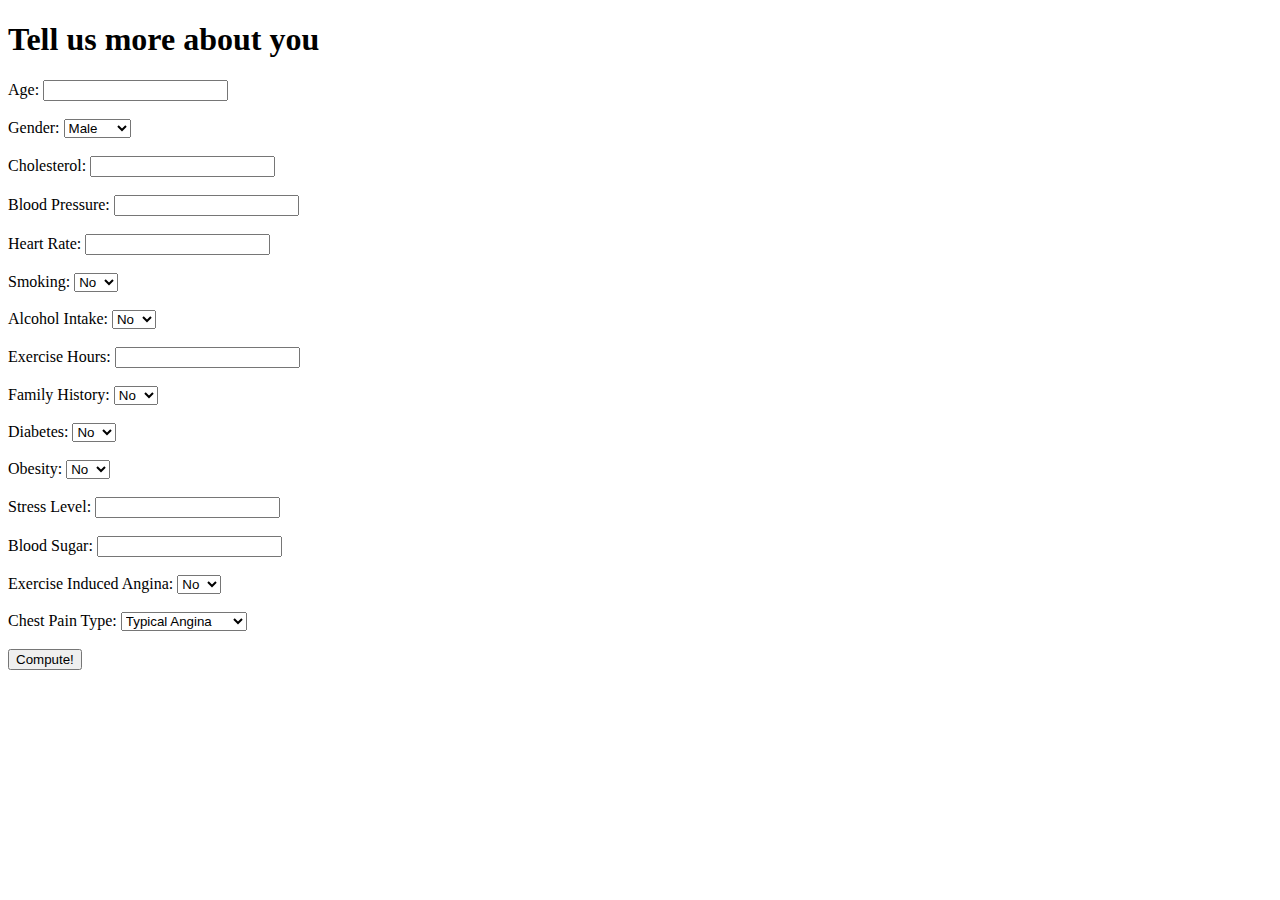
==== templates/assess.html @ 729bae67 "initial commit" ====
<!DOCTYPE html>
<html lang="en">
<head>
    <meta charset="UTF-8">
    <meta name="viewport" content="width=device-width, initial-scale=1.0">
    <title>Heart Disease Assessment</title>
</head>
<body>
    <h1>Tell us more about you</h1>
    <form action="/results" method="POST">
        <label for="age">Age:</label>
        <input type="number" id="age" name="age" required><br><br>

        <label for="gender">Gender:</label>
        <select id="gender" name="gender" required>
            <option value="Male">Male</option>
            <option value="Female">Female</option>
        </select><br><br>

        <label for="cholesterol">Cholesterol:</label>
        <input type="number" id="cholesterol" name="cholesterol" required><br><br>

        <label for="blood_pressure">Blood Pressure:</label>
        <input type="number" id="blood_pressure" name="blood_pressure" required><br><br>

        <label for="heart_rate">Heart Rate:</label>
        <input type="number" id="heart_rate" name="heart_rate" required><br><br>

        <label for="smoking">Smoking:</label>
        <select id="smoking" name="smoking" required>
            <option value="No">No</option>
            <option value="Yes">Yes</option>
        </select><br><br>

        <label for="alcohol">Alcohol Intake:</label>
        <select id="alcohol" name="alcohol" required>
            <option value="No">No</option>
            <option value="Yes">Yes</option>
        </select><br><br>

        <label for="exercise">Exercise Hours:</label>
        <input type="number" id="exercise" name="exercise" required><br><br>

        <label for="family_history">Family History:</label>
        <select id="family_history" name="family_history" required>
            <option value="No">No</option>
            <option value="Yes">Yes</option>
        </select><br><br>

        <label for="diabetes">Diabetes:</label>
        <select id="diabetes" name="diabetes" required>
            <option value="No">No</option>
            <option value="Yes">Yes</option>
        </select><br><br>

        <label for="obesity">Obesity:</label>
        <select id="obesity" name="obesity" required>
            <option value="No">No</option>
            <option value="Yes">Yes</option>
        </select><br><br>

        <label for="stress_level">Stress Level:</label>
        <input type="number" id="stress_level" name="stress_level" required><br><br>

        <label for="blood_sugar">Blood Sugar:</label>
        <input type="number" id="blood_sugar" name="blood_sugar" required><br><br>

        <label for="angina">Exercise Induced Angina:</label>
        <select id="angina" name="angina" required>
            <option value="No">No</option>
            <option value="Yes">Yes</option>
        </select><br><br>

        <label for="chest_pain">Chest Pain Type:</label>
        <select id="chest_pain" name="chest_pain" required>
            <option value="Typical Angina">Typical Angina</option>
            <option value="Atypical Angina">Atypical Angina</option>
            <option value="Non-Anginal Pain">Non-Anginal Pain</option>
            <option value="Asymptomatic">Asymptomatic</option>
        </select><br><br>

        <button type="submit">Compute!</button>
    </form>
</body>
</html>
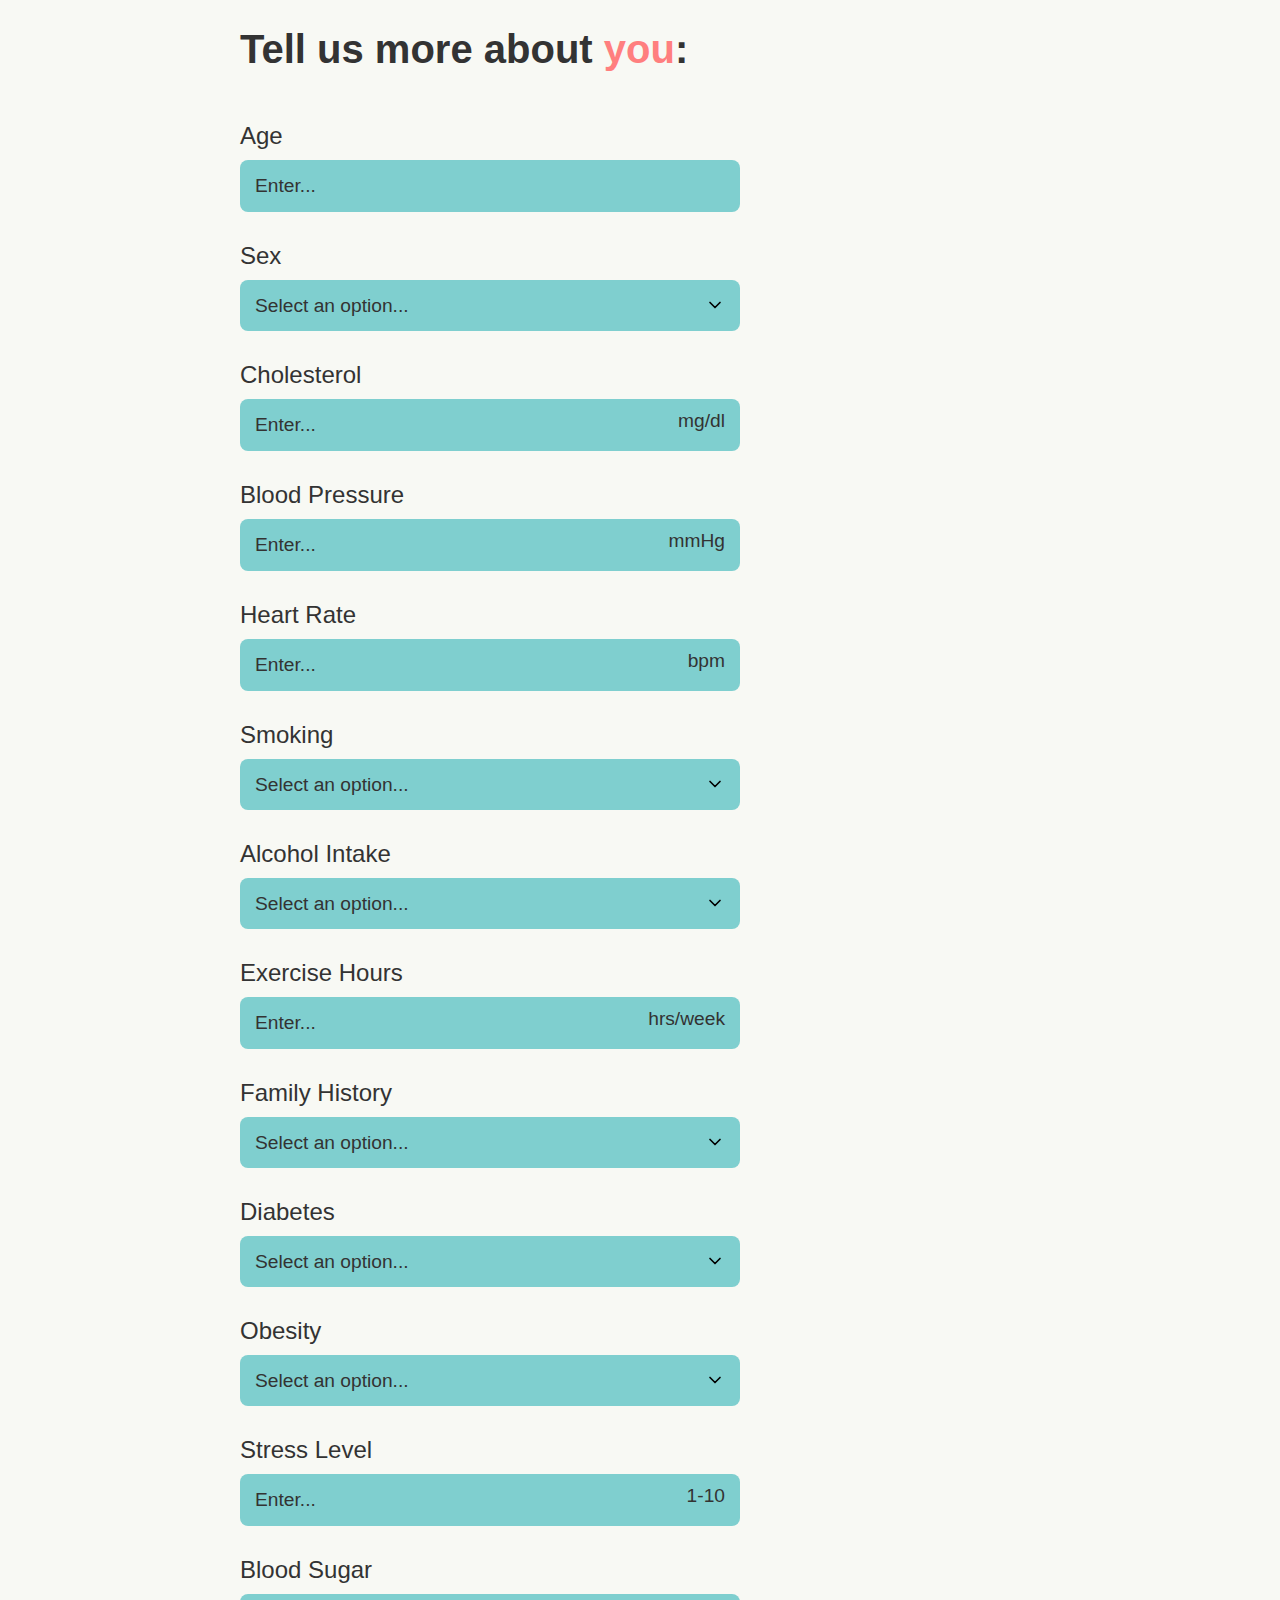
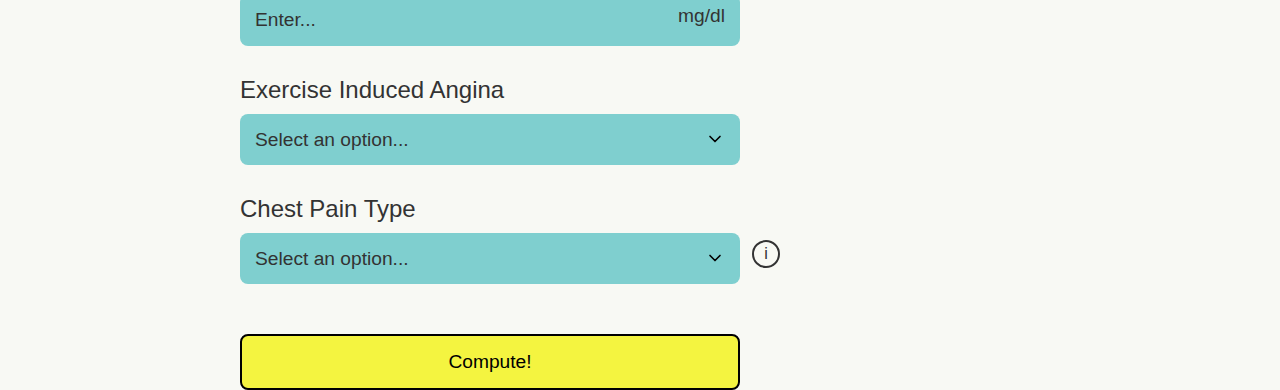
==== commit 03c790ad: "added design for assess and results" ====
--- a/templates/assess.html
+++ b/templates/assess.html
@@ -1,85 +1,262 @@
 <!DOCTYPE html>
 <html lang="en">
 <head>
-    <meta charset="UTF-8">
+    <meta charset="UTF-8"> 
     <meta name="viewport" content="width=device-width, initial-scale=1.0">
     <title>Heart Disease Assessment</title>
+    <style>
+        body {
+            margin: 0;
+            font-family: Arial, sans-serif;
+            background-color: #f8f9f4;
+            color: black;
+            display: flex;
+            justify-content: center;
+            align-items: center;
+        }
+
+        .container {
+            width: 100%;
+            max-width: 800px;
+            margin: 0 auto;
+        }
+
+        h1 {
+            font-size: 2.5rem;
+            font-weight: bold;
+            text-align: left;
+            margin-bottom: 50px;
+            color: #333;
+        }
+
+        .highlight {
+            color: #ff7f7f;
+        }
+
+        .form-group {
+            display: flex;
+            flex-direction: column;
+            margin-bottom: 30px;
+            position: relative;
+            max-width: 500px;
+        }
+
+        label {
+            margin-bottom: 10px;
+            font-size: 1.5rem;
+            color: #333;
+        }
+
+        input, select {
+            width: 100%;
+            max-width: 500px;
+            padding: 15px;
+            font-size: 1.2rem;
+            border: none;
+            border-radius: 8px;
+            background-color: #7fcfcf;
+            color: #333;
+            box-sizing: border-box;
+        }
+
+        input::placeholder, select::placeholder {
+            color: #333;
+        }
+
+        select {
+            appearance: none;
+            background-image: url("data:image/svg+xml,%3Csvg xmlns='http://www.w3.org/2000/svg' width='24' height='24' viewBox='0 0 24 24' fill='none' stroke='currentColor' stroke-width='2' stroke-linecap='round' stroke-linejoin='round'%3E%3Cpolyline points='6 9 12 15 18 9'%3E%3C/polyline%3E%3C/svg%3E");
+            background-repeat: no-repeat;
+            background-position: right 15px center;
+            background-size: 20px;
+        }
+
+        .unit {
+            position: absolute;
+            right: 15px;
+            top: 50%;
+            transform: translateY(4px);
+            color: #333;
+            font-size: 1.2rem;
+        }
+
+        .info-icon {
+            position: absolute;
+            right: -40px;
+            top: 45px;
+            width: 24px;
+            height: 24px;
+            border: 2px solid #333;
+            border-radius: 50%;
+            display: flex;
+            align-items: center;
+            justify-content: center;
+            font-style: normal;
+            color: #333;
+            cursor: pointer;
+            background-color: #f8f9f4;
+        }
+
+        .info-icon:hover::after {
+            content: "Typical: Triggered by exertion, relieved by rest. Atypical: Unusual symptoms, not tied to exertion. Non-Anginal: Not heart-related (e.g., muscle strain). Asymptomatic: No pain, but possible heart issues.";
+            position: absolute;
+            top: 50%;
+            left: 30px;
+            transform: translateY(-50%);
+            background-color: #333;
+            color: #fff;
+            padding: 12px 16px;
+            border-radius: 6px;
+            font-size: 1rem;
+            width: 350px;
+            white-space: normal; /* Allows wrapping for long text */
+            max-width: 400px; /* Restricts width for better readability */
+            z-index: 10;
+            box-shadow: 0 4px 8px rgba(0, 0, 0, 0.2);
+        }
+
+
+        button {
+            width: 100%;
+            max-width: 500px;
+            padding: 15px;
+            font-size: 1.2rem;
+            background-color: rgb(244, 244, 64);
+            color: black;
+            border: 2px solid black;
+            border-radius: 8px;
+            cursor: pointer;
+            transition: background-color 0.3s;
+            margin-top: 20px;
+        }
+
+        button:hover {
+            background-color: rgb(203, 203, 52);
+        }
+    </style>
 </head>
 <body>
-    <h1>Tell us more about you</h1>
-    <form action="/results" method="POST">
-        <label for="age">Age:</label>
-        <input type="number" id="age" name="age" required><br><br>
-
-        <label for="gender">Gender:</label>
-        <select id="gender" name="gender" required>
-            <option value="Male">Male</option>
-            <option value="Female">Female</option>
-        </select><br><br>
-
-        <label for="cholesterol">Cholesterol:</label>
-        <input type="number" id="cholesterol" name="cholesterol" required><br><br>
-
-        <label for="blood_pressure">Blood Pressure:</label>
-        <input type="number" id="blood_pressure" name="blood_pressure" required><br><br>
-
-        <label for="heart_rate">Heart Rate:</label>
-        <input type="number" id="heart_rate" name="heart_rate" required><br><br>
-
-        <label for="smoking">Smoking:</label>
-        <select id="smoking" name="smoking" required>
-            <option value="No">No</option>
-            <option value="Yes">Yes</option>
-        </select><br><br>
-
-        <label for="alcohol">Alcohol Intake:</label>
-        <select id="alcohol" name="alcohol" required>
-            <option value="No">No</option>
-            <option value="Yes">Yes</option>
-        </select><br><br>
-
-        <label for="exercise">Exercise Hours:</label>
-        <input type="number" id="exercise" name="exercise" required><br><br>
-
-        <label for="family_history">Family History:</label>
-        <select id="family_history" name="family_history" required>
-            <option value="No">No</option>
-            <option value="Yes">Yes</option>
-        </select><br><br>
-
-        <label for="diabetes">Diabetes:</label>
-        <select id="diabetes" name="diabetes" required>
-            <option value="No">No</option>
-            <option value="Yes">Yes</option>
-        </select><br><br>
-
-        <label for="obesity">Obesity:</label>
-        <select id="obesity" name="obesity" required>
-            <option value="No">No</option>
-            <option value="Yes">Yes</option>
-        </select><br><br>
-
-        <label for="stress_level">Stress Level:</label>
-        <input type="number" id="stress_level" name="stress_level" required><br><br>
-
-        <label for="blood_sugar">Blood Sugar:</label>
-        <input type="number" id="blood_sugar" name="blood_sugar" required><br><br>
-
-        <label for="angina">Exercise Induced Angina:</label>
-        <select id="angina" name="angina" required>
-            <option value="No">No</option>
-            <option value="Yes">Yes</option>
-        </select><br><br>
-
-        <label for="chest_pain">Chest Pain Type:</label>
-        <select id="chest_pain" name="chest_pain" required>
-            <option value="Typical Angina">Typical Angina</option>
-            <option value="Atypical Angina">Atypical Angina</option>
-            <option value="Non-Anginal Pain">Non-Anginal Pain</option>
-            <option value="Asymptomatic">Asymptomatic</option>
-        </select><br><br>
-
-        <button type="submit">Compute!</button>
-    </form>
+    <div class="container">
+        <h1>Tell us more about <span class="highlight">you</span>:</h1>
+        <form action="/results" method="POST">
+            <div class="form-group">
+                <label for="age">Age</label>
+                <input type="number" id="age" name="age" placeholder="Enter..." required>
+            </div>
+
+            <div class="form-group">
+                <label for="gender">Sex</label>
+                <select id="gender" name="gender" required>
+                    <option value="" disabled selected>Select an option...</option>
+                    <option value="Male">Male</option>
+                    <option value="Female">Female</option>
+                </select>
+            </div>
+
+            <div class="form-group">
+                <label for="cholesterol">Cholesterol</label>
+                <input type="number" id="cholesterol" name="cholesterol" placeholder="Enter..." required>
+                <span class="unit">mg/dl</span>
+            </div>
+
+            <div class="form-group">
+                <label for="blood_pressure">Blood Pressure</label>
+                <input type="number" id="blood_pressure" name="blood_pressure" placeholder="Enter..." required>
+                <span class="unit">mmHg</span>
+            </div>
+
+            <div class="form-group">
+                <label for="heart_rate">Heart Rate</label>
+                <input type="number" id="heart_rate" name="heart_rate" placeholder="Enter..." required>
+                <span class="unit">bpm</span>
+            </div>
+
+            <div class="form-group">
+                <label for="smoking">Smoking</label>
+                <select id="smoking" name="smoking" required>
+                    <option value="" disabled selected>Select an option...</option>
+                    <option value="No">No</option>
+                    <option value="Yes">Yes</option>
+                </select>
+            </div>
+
+            <div class="form-group">
+                <label for="alcohol">Alcohol Intake</label>
+                <select id="alcohol" name="alcohol" required>
+                    <option value="" disabled selected>Select an option...</option>
+                    <option value="No">No</option>
+                    <option value="Yes">Yes</option>
+                </select>
+            </div>
+
+            <div class="form-group">
+                <label for="exercise">Exercise Hours</label>
+                <input type="number" id="exercise" name="exercise" placeholder="Enter..." required>
+                <span class="unit">hrs/week</span>
+            </div>
+
+            <div class="form-group">
+                <label for="family_history">Family History</label>
+                <select id="family_history" name="family_history" required>
+                    <option value="" disabled selected>Select an option...</option>
+                    <option value="No">No</option>
+                    <option value="Yes">Yes</option>
+                </select>
+            </div>
+
+            <div class="form-group">
+                <label for="diabetes">Diabetes</label>
+                <select id="diabetes" name="diabetes" required>
+                    <option value="" disabled selected>Select an option...</option>
+                    <option value="No">No</option>
+                    <option value="Yes">Yes</option>
+                </select>
+            </div>
+
+            <div class="form-group">
+                <label for="obesity">Obesity</label>
+                <select id="obesity" name="obesity" required>
+                    <option value="" disabled selected>Select an option...</option>
+                    <option value="No">No</option>
+                    <option value="Yes">Yes</option>
+                </select>
+            </div>
+
+            <div class="form-group">
+                <label for="stress_level">Stress Level</label>
+                <input type="number" id="stress_level" name="stress_level" placeholder="Enter..." required>
+                <span class="unit">1-10</span>
+            </div>
+
+            <div class="form-group">
+                <label for="blood_sugar">Blood Sugar</label>
+                <input type="number" id="blood_sugar" name="blood_sugar" placeholder="Enter..." required>
+                <span class="unit">mg/dl</span>
+            </div>
+
+            <div class="form-group">
+                <label for="angina">Exercise Induced Angina</label>
+                <select id="angina" name="angina" required>
+                    <option value="" disabled selected>Select an option...</option>
+                    <option value="No">No</option>
+                    <option value="Yes">Yes</option>
+                </select>
+            </div>
+
+            <div class="form-group">
+                <label for="chest_pain">Chest Pain Type</label>
+                <select id="chest_pain" name="chest_pain" required>
+                    <option value="" disabled selected>Select an option...</option>
+                    <option value="Typical Angina">Typical Angina</option>
+                    <option value="Atypical Angina">Atypical Angina</option>
+                    <option value="Non-Anginal Pain">Non-Anginal Pain</option>
+                    <option value="Asymptomatic">Asymptomatic</option>
+                </select>
+                <span class="info-icon">i</span>
+            </div>
+
+            <button type="submit">Compute!</button>
+        </form>
+    </div>
 </body>
-</html>
+</html>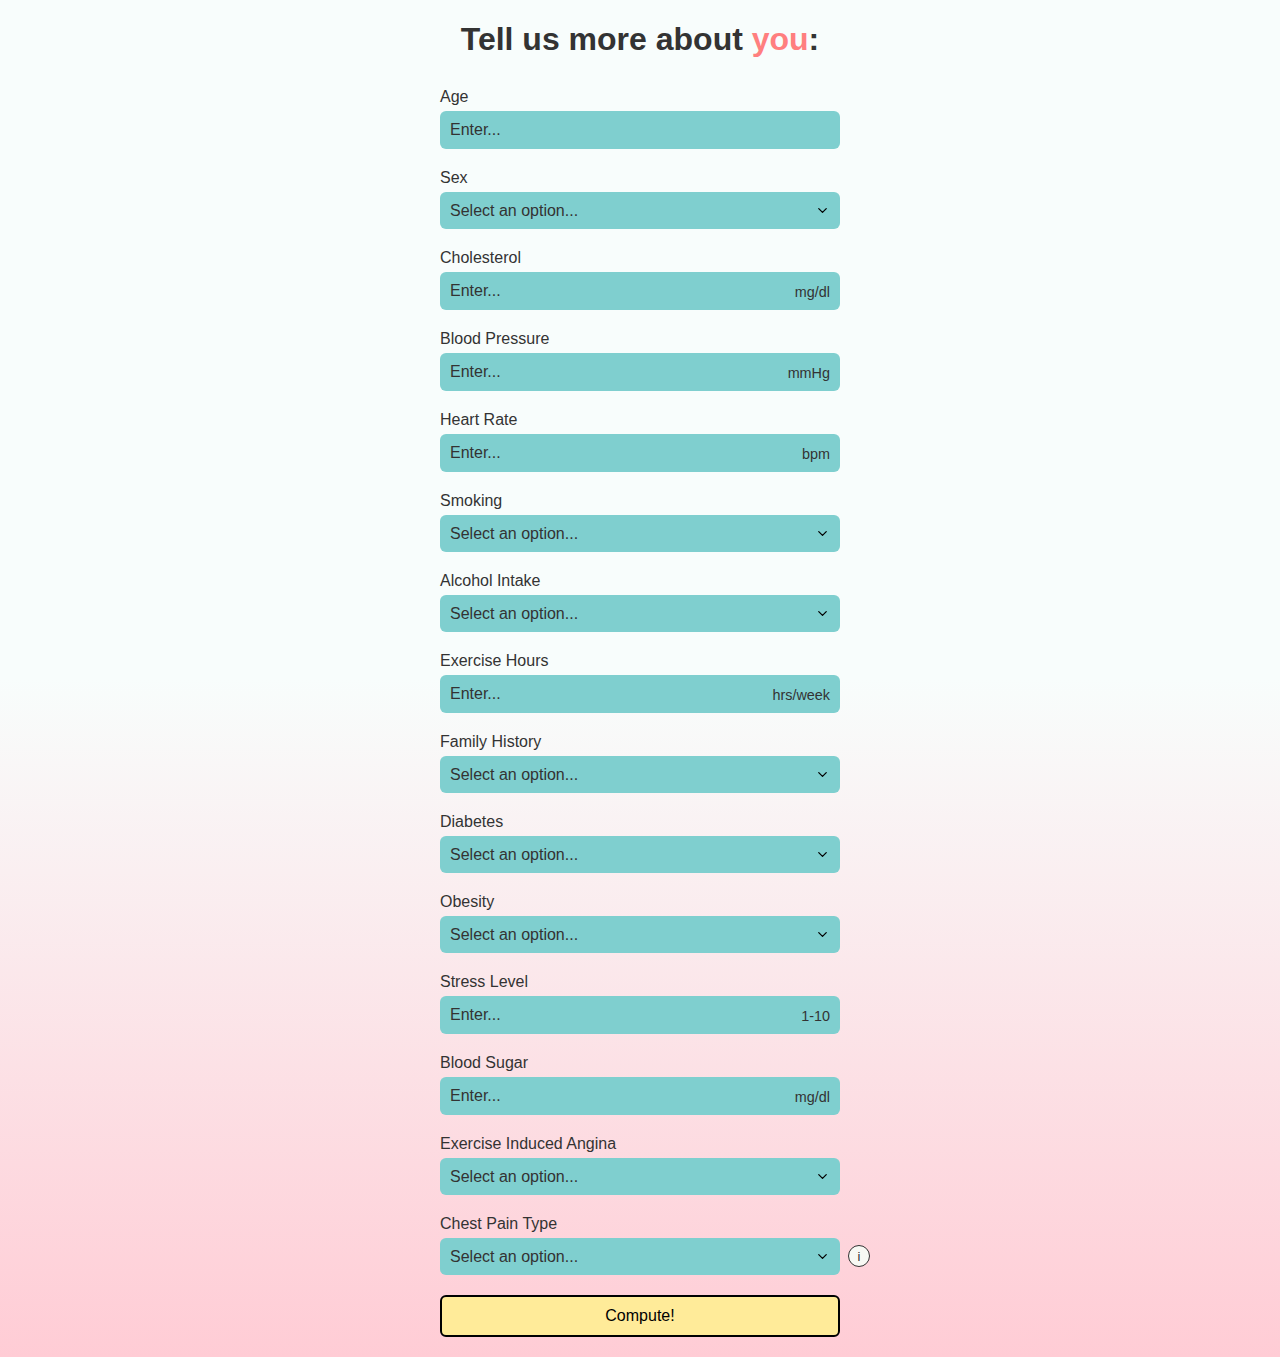
==== commit 60c8fd69: "Edited assess page" ====
--- a/templates/assess.html
+++ b/templates/assess.html
@@ -18,15 +18,16 @@
         .container {
             width: 100%;
             max-width: 800px;
-            margin: 0 auto;
+            padding-bottom: 20px;
         }
 
         h1 {
-            font-size: 2.5rem;
+            font-size: 2rem;
             font-weight: bold;
             text-align: left;
-            margin-bottom: 50px;
-            color: #333;
+            margin-bottom: 30px;
+            color: #333;
+            text-align: center;
         }
 
         .highlight {
@@ -36,24 +37,26 @@
         .form-group {
             display: flex;
             flex-direction: column;
-            margin-bottom: 30px;
+            margin-bottom: 20px;
             position: relative;
-            max-width: 500px;
+            max-width: 400px;
+            margin-left: auto;
+            margin-right: auto;
         }
 
         label {
-            margin-bottom: 10px;
-            font-size: 1.5rem;
+            margin-bottom: 5px;
+            font-size: 1rem;
             color: #333;
         }
 
         input, select {
             width: 100%;
-            max-width: 500px;
-            padding: 15px;
-            font-size: 1.2rem;
+            max-width: 400px;
+            padding: 10px;
+            font-size: 1rem;
             border: none;
-            border-radius: 8px;
+            border-radius: 6px;
             background-color: #7fcfcf;
             color: #333;
             box-sizing: border-box;
@@ -61,33 +64,44 @@
 
         input::placeholder, select::placeholder {
             color: #333;
+        }
+
+        input[type="number"]::-webkit-inner-spin-button,
+        input[type="number"]::-webkit-outer-spin-button {
+            -webkit-appearance: none; /* Hides arrows in Chrome, Safari, Edge */
+            margin: 0; /* Removes extra margin */
+        }
+
+        input[type="number"] {
+            -moz-appearance: textfield; /* Hides arrows in Firefox */
         }
 
         select {
             appearance: none;
             background-image: url("data:image/svg+xml,%3Csvg xmlns='http://www.w3.org/2000/svg' width='24' height='24' viewBox='0 0 24 24' fill='none' stroke='currentColor' stroke-width='2' stroke-linecap='round' stroke-linejoin='round'%3E%3Cpolyline points='6 9 12 15 18 9'%3E%3C/polyline%3E%3C/svg%3E");
             background-repeat: no-repeat;
-            background-position: right 15px center;
-            background-size: 20px;
+            background-position: right 10px center;
+            background-size: 15px;
         }
 
         .unit {
             position: absolute;
-            right: 15px;
+            right: 10px;
             top: 50%;
             transform: translateY(4px);
             color: #333;
-            font-size: 1.2rem;
+            font-size: 0.9rem;
         }
 
         .info-icon {
             position: absolute;
-            right: -40px;
-            top: 45px;
-            width: 24px;
-            height: 24px;
-            border: 2px solid #333;
+            right: -30px;
+            top: 30px;
+            width: 20px;
+            height: 20px;
+            border: 1px solid #333;
             border-radius: 50%;
+            font-size: 0.8rem;
             display: flex;
             align-items: center;
             justify-content: center;
@@ -117,25 +131,28 @@
 
 
         button {
-            width: 100%;
-            max-width: 500px;
-            padding: 15px;
-            font-size: 1.2rem;
-            background-color: rgb(244, 244, 64);
+            width: 100%; /* Matches the width of the input fields */
+            max-width: 400px; /* Ensures it has the same max-width as the form fields */
+            padding: 10px;
+            font-size: 1rem;
+            background-color: #ffeb99;
             color: black;
             border: 2px solid black;
-            border-radius: 8px;
+            border-radius: 6px;
             cursor: pointer;
             transition: background-color 0.3s;
-            margin-top: 20px;
+            margin-top: 15px;
+            display: block; /* Ensures it behaves like a block-level element */
+            margin-left: auto; /* Centers it horizontally */
+            margin-right: auto; /* Centers it horizontally */
         }
 
         button:hover {
-            background-color: rgb(203, 203, 52);
+            background-color: #ffd966;
         }
     </style>
 </head>
-<body>
+<body style="background: linear-gradient(to bottom, #f8fdfc 50%, #ffccd5 100%); min-height: 100vh;">
     <div class="container">
         <h1>Tell us more about <span class="highlight">you</span>:</h1>
         <form action="/results" method="POST">
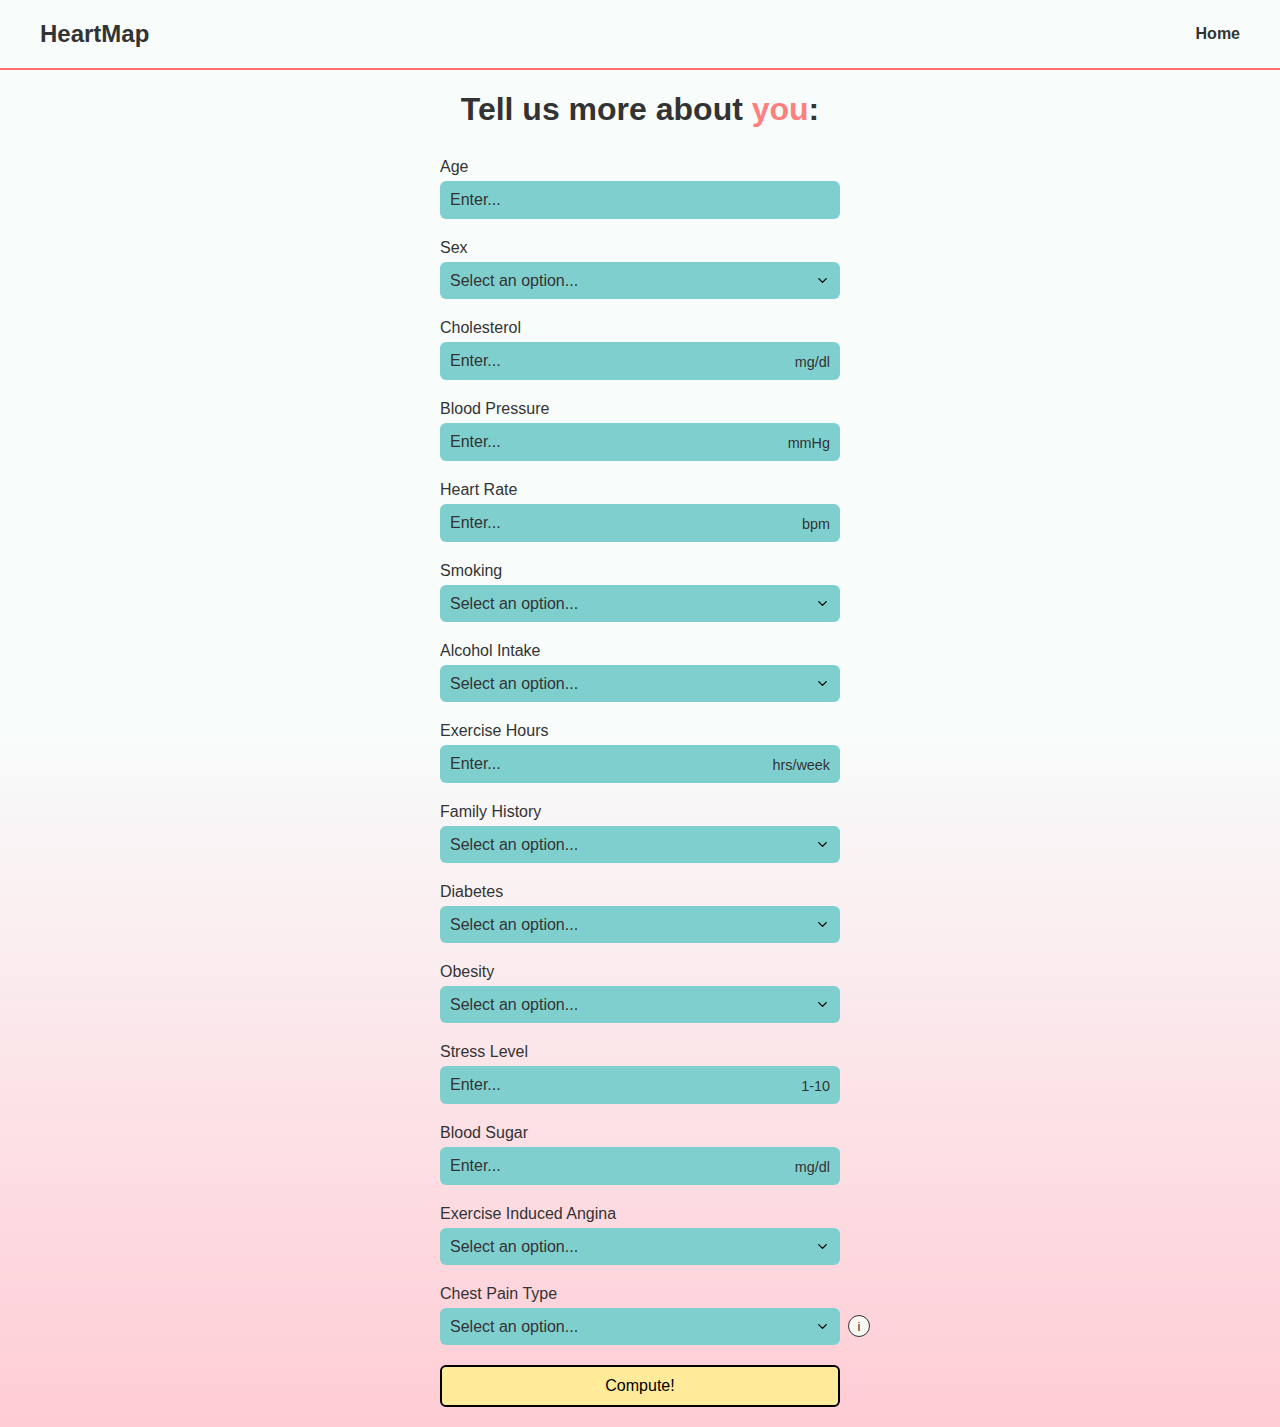
==== commit b40ec035: "Added header" ====
--- a/templates/assess.html
+++ b/templates/assess.html
@@ -15,9 +15,45 @@
             align-items: center;
         }
 
+        header {
+            display: flex;
+            justify-content: space-between;
+            align-items: center;
+            padding: 20px 50px;
+            border-bottom: 2px solid #ff7171;
+            width: 100%;
+            position: absolute;
+            top: 0;
+        }
+
+        .logo {
+            font-size: 1.5em;
+            font-weight: bold;
+            margin-left: 40px;
+            color: #333;
+        }
+
+        nav {
+            margin-right: 0;
+        }
+
+        nav a {
+            margin: 0 10px;
+            text-decoration: none;
+            color: #333;
+            font-weight: bold;
+            margin-right: 40px;
+        }
+
+        nav a:hover {
+            color: #ff7171;
+        }
+
         .container {
             width: 100%;
             max-width: 800px;
+            margin: 50px auto 0 auto;
+            padding: 20px;
             padding-bottom: 20px;
         }
 
@@ -153,12 +189,20 @@
     </style>
 </head>
 <body style="background: linear-gradient(to bottom, #f8fdfc 50%, #ffccd5 100%); min-height: 100vh;">
+    <!-- Reused Header -->
+    <header>
+        <div class="logo">HeartMap</div>
+        <nav>
+            <a href="/">Home</a>
+        </nav>
+    </header>
+    <!-- Main Content -->
     <div class="container">
         <h1>Tell us more about <span class="highlight">you</span>:</h1>
         <form action="/results" method="POST">
             <div class="form-group">
                 <label for="age">Age</label>
-                <input type="number" id="age" name="age" placeholder="Enter..." required>
+                <input type="number" id="age" name="age" placeholder="Enter..." required min="0">
             </div>
 
             <div class="form-group">
@@ -172,19 +216,19 @@
 
             <div class="form-group">
                 <label for="cholesterol">Cholesterol</label>
-                <input type="number" id="cholesterol" name="cholesterol" placeholder="Enter..." required>
+                <input type="number" id="cholesterol" name="cholesterol" placeholder="Enter..." required min="0">
                 <span class="unit">mg/dl</span>
             </div>
 
             <div class="form-group">
                 <label for="blood_pressure">Blood Pressure</label>
-                <input type="number" id="blood_pressure" name="blood_pressure" placeholder="Enter..." required>
+                <input type="number" id="blood_pressure" name="blood_pressure" placeholder="Enter..." required min="0">
                 <span class="unit">mmHg</span>
             </div>
 
             <div class="form-group">
                 <label for="heart_rate">Heart Rate</label>
-                <input type="number" id="heart_rate" name="heart_rate" placeholder="Enter..." required>
+                <input type="number" id="heart_rate" name="heart_rate" placeholder="Enter..." required min="0">
                 <span class="unit">bpm</span>
             </div>
 
@@ -208,7 +252,7 @@
 
             <div class="form-group">
                 <label for="exercise">Exercise Hours</label>
-                <input type="number" id="exercise" name="exercise" placeholder="Enter..." required>
+                <input type="number" id="exercise" name="exercise" placeholder="Enter..." required min="0">
                 <span class="unit">hrs/week</span>
             </div>
 
@@ -241,13 +285,13 @@
 
             <div class="form-group">
                 <label for="stress_level">Stress Level</label>
-                <input type="number" id="stress_level" name="stress_level" placeholder="Enter..." required>
+                <input type="number" id="stress_level" name="stress_level" placeholder="Enter..." required min="0" max="10">
                 <span class="unit">1-10</span>
             </div>
 
             <div class="form-group">
                 <label for="blood_sugar">Blood Sugar</label>
-                <input type="number" id="blood_sugar" name="blood_sugar" placeholder="Enter..." required>
+                <input type="number" id="blood_sugar" name="blood_sugar" placeholder="Enter..." required min="0">
                 <span class="unit">mg/dl</span>
             </div>
 
